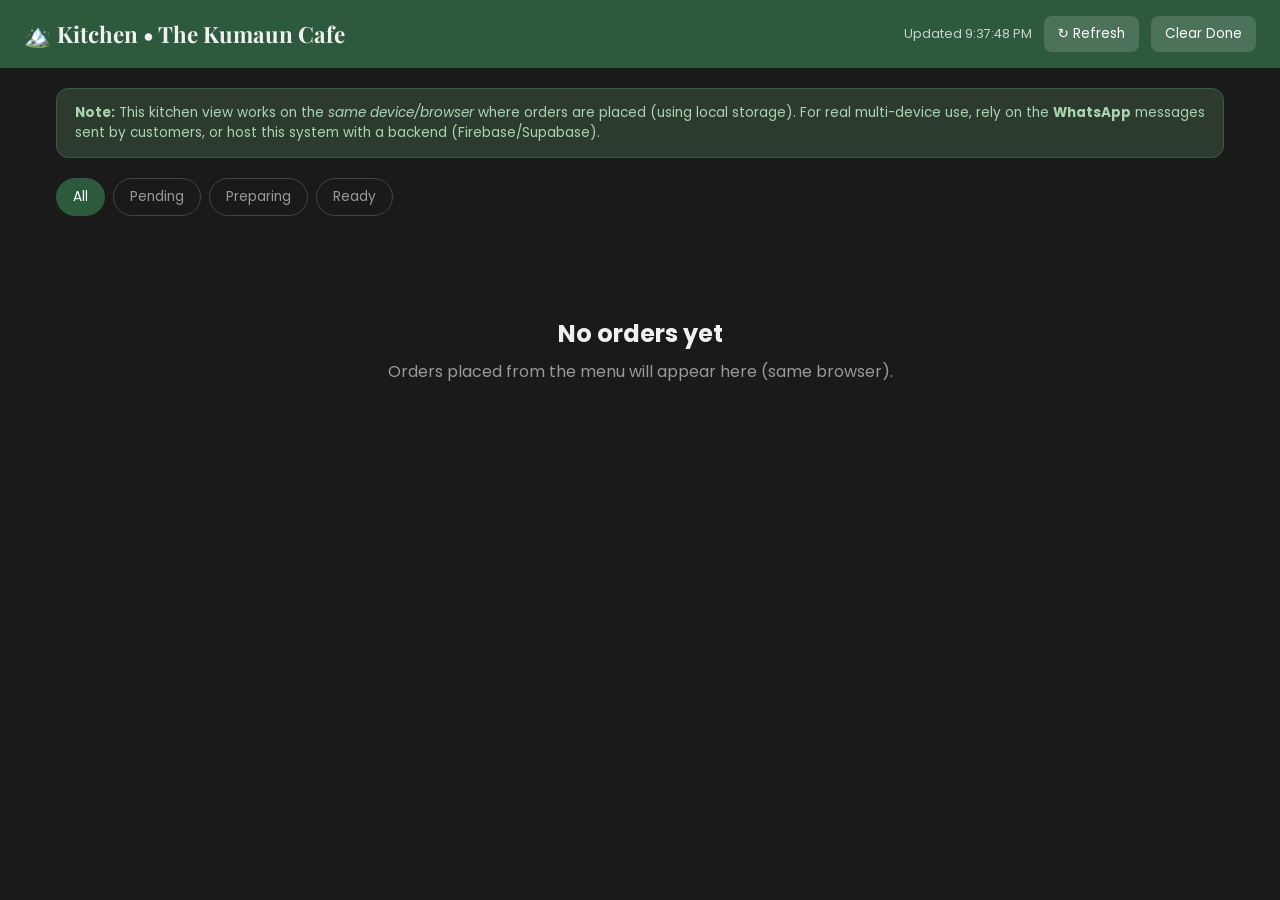
==== kitchen.html @ dc56b9aa "Add files via upload" ====
<!DOCTYPE html>
<html lang="en">
<head>
  <meta charset="UTF-8" />
  <meta name="viewport" content="width=device-width, initial-scale=1.0" />
  <title>Kitchen Display | The Kumaun Cafe</title>
  <link href="https://fonts.googleapis.com/css2?family=Playfair+Display:wght@600;700&family=Poppins:wght@400;500;600;700&display=swap" rel="stylesheet" />
  <style>
    :root {
      --primary: #2d5a3d;
      --accent: #c45c26;
      --bg: #1a1a1a;
      --card: #2a2a2a;
      --text: #f0f0f0;
      --muted: #999;
      --pending: #e6a817;
      --preparing: #3b82f6;
      --ready: #22c55e;
    }
    * { margin: 0; padding: 0; box-sizing: border-box; }
    body {
      font-family: 'Poppins', system-ui, sans-serif;
      background: var(--bg);
      color: var(--text);
      min-height: 100vh;
    }
    header {
      background: var(--primary);
      padding: 16px 24px;
      display: flex;
      align-items: center;
      justify-content: space-between;
      position: sticky;
      top: 0;
      z-index: 10;
    }
    header h1 {
      font-family: 'Playfair Display', serif;
      font-size: 1.4rem;
    }
    .header-actions {
      display: flex;
      gap: 12px;
      align-items: center;
    }
    .refresh-btn, .clear-btn {
      background: rgba(255,255,255,0.15);
      border: none;
      color: white;
      padding: 8px 14px;
      border-radius: 8px;
      cursor: pointer;
      font-family: inherit;
      font-size: 0.85rem;
    }
    .refresh-btn:hover, .clear-btn:hover { background: rgba(255,255,255,0.25); }
    .status {
      font-size: 0.8rem;
      opacity: 0.8;
    }
    .container {
      max-width: 1200px;
      margin: 0 auto;
      padding: 20px 16px;
    }
    .empty {
      text-align: center;
      padding: 80px 20px;
      color: var(--muted);
    }
    .empty h2 { margin-bottom: 8px; color: var(--text); }
    .orders-grid {
      display: grid;
      grid-template-columns: repeat(auto-fill, minmax(320px, 1fr));
      gap: 16px;
    }
    .order-card {
      background: var(--card);
      border-radius: 16px;
      padding: 18px;
      border-left: 5px solid var(--pending);
      animation: fadeIn 0.3s ease;
    }
    .order-card.preparing { border-left-color: var(--preparing); }
    .order-card.ready { border-left-color: var(--ready); }
    .order-card.completed { opacity: 0.5; }
    @keyframes fadeIn {
      from { opacity: 0; transform: translateY(10px); }
      to { opacity: 1; transform: translateY(0); }
    }
    .order-header {
      display: flex;
      justify-content: space-between;
      align-items: flex-start;
      margin-bottom: 12px;
    }
    .order-id {
      font-weight: 700;
      font-size: 1.1rem;
    }
    .order-meta {
      font-size: 0.8rem;
      color: var(--muted);
    }
    .table-badge {
      background: var(--accent);
      color: white;
      font-weight: 700;
      padding: 4px 12px;
      border-radius: 8px;
      font-size: 0.95rem;
    }
    .items-list {
      margin: 12px 0;
      font-size: 0.95rem;
    }
    .items-list li {
      list-style: none;
      padding: 4px 0;
      display: flex;
      justify-content: space-between;
    }
    .items-list .qty {
      font-weight: 600;
      color: var(--accent);
      margin-right: 8px;
    }
    .notes {
      background: #333;
      padding: 8px 12px;
      border-radius: 8px;
      font-size: 0.85rem;
      margin: 10px 0;
      color: #ffd54f;
    }
    .order-total {
      font-weight: 700;
      font-size: 1.15rem;
      margin: 12px 0;
      color: #4ade80;
    }
    .order-actions {
      display: flex;
      gap: 8px;
      flex-wrap: wrap;
    }
    .action-btn {
      flex: 1;
      min-width: 90px;
      padding: 10px;
      border: none;
      border-radius: 10px;
      font-weight: 600;
      font-size: 0.85rem;
      cursor: pointer;
      font-family: inherit;
      transition: opacity 0.2s;
    }
    .action-btn:hover { opacity: 0.85; }
    .btn-prepare { background: var(--preparing); color: white; }
    .btn-ready { background: var(--ready); color: white; }
    .btn-done { background: #555; color: white; }
    .btn-delete { background: #7f1d1d; color: white; }
    .filters {
      display: flex;
      gap: 8px;
      margin-bottom: 20px;
      flex-wrap: wrap;
    }
    .filter-btn {
      padding: 8px 16px;
      border-radius: 20px;
      border: 1px solid #444;
      background: transparent;
      color: var(--muted);
      cursor: pointer;
      font-family: inherit;
      font-size: 0.85rem;
    }
    .filter-btn.active {
      background: var(--primary);
      color: white;
      border-color: var(--primary);
    }
    .note-banner {
      background: #2d3a2e;
      border: 1px solid #3d5a40;
      border-radius: 12px;
      padding: 14px 18px;
      margin-bottom: 20px;
      font-size: 0.85rem;
      color: #a8d5b0;
    }
  </style>
</head>
<body>
  <header>
    <h1>🏔️ Kitchen • The Kumaun Cafe</h1>
    <div class="header-actions">
      <span class="status" id="lastUpdate">Live</span>
      <button class="refresh-btn" onclick="loadOrders()">↻ Refresh</button>
      <button class="clear-btn" onclick="clearCompleted()">Clear Done</button>
    </div>
  </header>

  <div class="container">
    <div class="note-banner">
      <strong>Note:</strong> This kitchen view works on the <em>same device/browser</em> where orders are placed (using local storage). 
      For real multi-device use, rely on the <strong>WhatsApp</strong> messages sent by customers, or host this system with a backend (Firebase/Supabase).
    </div>

    <div class="filters">
      <button class="filter-btn active" data-filter="all">All</button>
      <button class="filter-btn" data-filter="pending">Pending</button>
      <button class="filter-btn" data-filter="preparing">Preparing</button>
      <button class="filter-btn" data-filter="ready">Ready</button>
    </div>

    <div id="ordersContainer" class="orders-grid">
      <!-- Orders injected here -->
    </div>
  </div>

  <script>
    let currentFilter = "all";
    let orders = [];

    document.querySelectorAll(".filter-btn").forEach(btn => {
      btn.addEventListener("click", () => {
        document.querySelectorAll(".filter-btn").forEach(b => b.classList.remove("active"));
        btn.classList.add("active");
        currentFilter = btn.dataset.filter;
        renderOrders();
      });
    });

    function loadOrders() {
      try {
        orders = JSON.parse(localStorage.getItem("kumaun_orders") || "[]");
      } catch (e) {
        orders = [];
      }
      renderOrders();
      document.getElementById("lastUpdate").textContent = "Updated " + new Date().toLocaleTimeString();
    }

    function renderOrders() {
      const container = document.getElementById("ordersContainer");
      let filtered = orders;
      if (currentFilter !== "all") {
        filtered = orders.filter(o => o.status === currentFilter);
      }

      if (filtered.length === 0) {
        container.innerHTML = `
          <div class="empty" style="grid-column:1/-1">
            <h2>No orders yet</h2>
            <p>Orders placed from the menu will appear here (same browser).</p>
          </div>`;
        return;
      }

      container.innerHTML = filtered.map(order => {
        const itemsHtml = order.items.map(i =>
          `<li><span><span class="qty">${i.qty}×</span>${i.name}</span><span>₹${i.subtotal}</span></li>`
        ).join("");

        return `
          <div class="order-card ${order.status}">
            <div class="order-header">
              <div>
                <div class="order-id">${order.id}</div>
                <div class="order-meta">${order.time} • ${order.name}</div>
              </div>
              <div class="table-badge">T-${order.table}</div>
            </div>
            <ul class="items-list">${itemsHtml}</ul>
            ${order.notes ? `<div class="notes">📝 ${order.notes}</div>` : ""}
            <div class="order-total">Total: ₹${order.total}</div>
            <div class="order-actions">
              ${order.status === "pending" ? `<button class="action-btn btn-prepare" onclick="updateStatus('${order.id}','preparing')">Start Preparing</button>` : ""}
              ${order.status === "preparing" ? `<button class="action-btn btn-ready" onclick="updateStatus('${order.id}','ready')">Mark Ready</button>` : ""}
              ${order.status === "ready" ? `<button class="action-btn btn-done" onclick="updateStatus('${order.id}','completed')">Served ✓</button>` : ""}
              <button class="action-btn btn-delete" onclick="deleteOrder('${order.id}')">✕</button>
            </div>
          </div>
        `;
      }).join("");
    }

    function updateStatus(id, status) {
      orders = orders.map(o => o.id === id ? { ...o, status } : o);
      localStorage.setItem("kumaun_orders", JSON.stringify(orders));
      renderOrders();
    }

    function deleteOrder(id) {
      if (!confirm("Remove this order?")) return;
      orders = orders.filter(o => o.id !== id);
      localStorage.setItem("kumaun_orders", JSON.stringify(orders));
      renderOrders();
    }

    function clearCompleted() {
      orders = orders.filter(o => o.status !== "completed");
      localStorage.setItem("kumaun_orders", JSON.stringify(orders));
      renderOrders();
    }

    // Auto refresh every 5 seconds
    loadOrders();
    setInterval(loadOrders, 5000);
  </script>
</body>
</html>
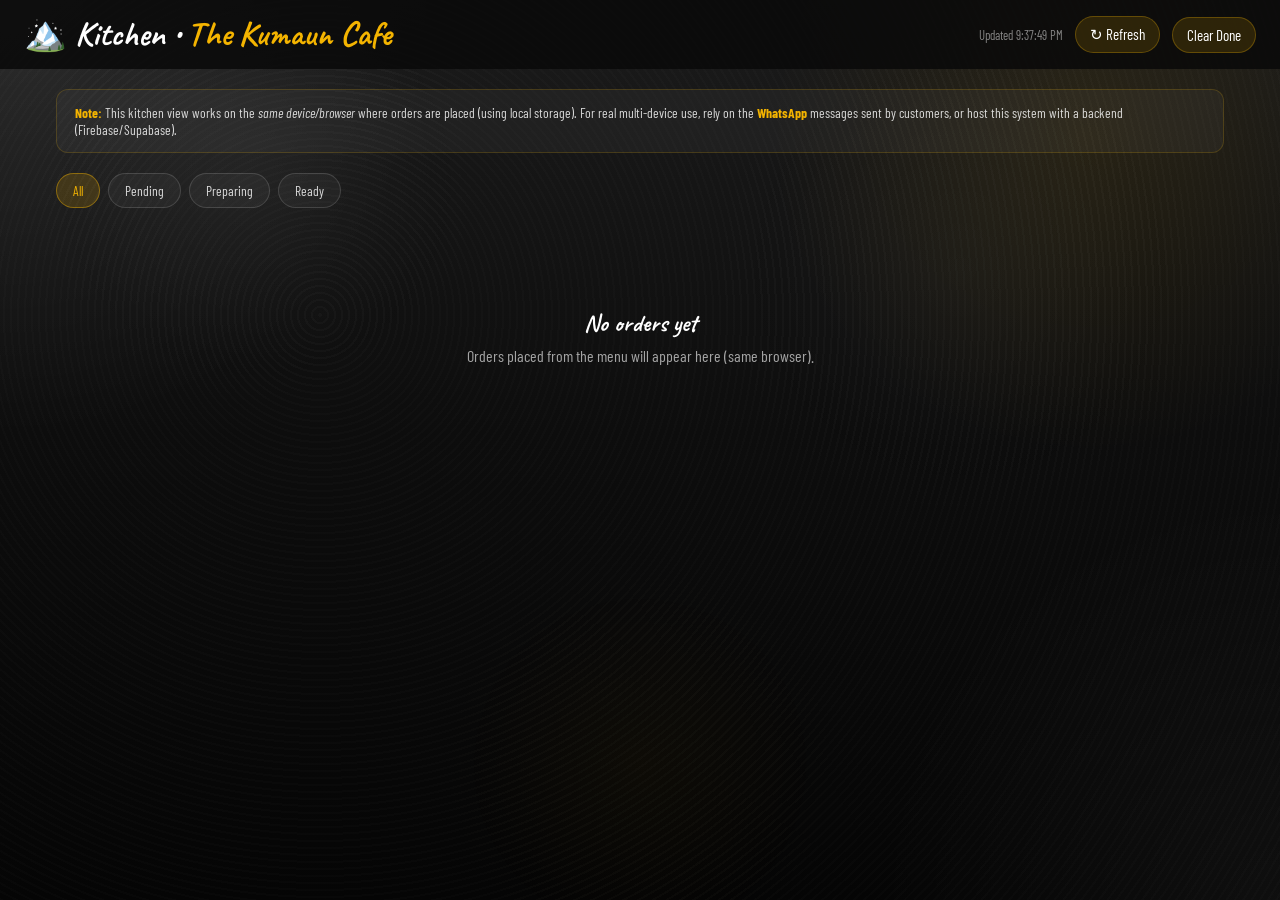
==== commit 8e149ea0: "Apply shared chalkboard theme Co-authored-by: BP127 <113278465+BP127@users.noreply.github.com>" ====
--- a/kitchen.html
+++ b/kitchen.html
@@ -4,28 +4,32 @@
   <meta charset="UTF-8" />
   <meta name="viewport" content="width=device-width, initial-scale=1.0" />
   <title>Kitchen Display | The Kumaun Cafe</title>
-  <link href="https://fonts.googleapis.com/css2?family=Playfair+Display:wght@600;700&family=Poppins:wght@400;500;600;700&display=swap" rel="stylesheet" />
+  <link rel="preconnect" href="https://fonts.googleapis.com" />
+  <link rel="preconnect" href="https://fonts.gstatic.com" crossorigin />
+  <link href="https://fonts.googleapis.com/css2?family=Barlow+Condensed:wght@400;500;600;700&family=Caveat:wght@600;700&display=swap" rel="stylesheet" />
+  <link rel="stylesheet" href="css/theme.css" />
   <style>
     :root {
-      --primary: #2d5a3d;
-      --accent: #c45c26;
-      --bg: #1a1a1a;
-      --card: #2a2a2a;
-      --text: #f0f0f0;
-      --muted: #999;
-      --pending: #e6a817;
-      --preparing: #3b82f6;
-      --ready: #22c55e;
+      --primary: rgba(244, 180, 0, 0.16);
+      --accent: #f4b400;
+      --bg: transparent;
+      --card: rgba(255, 255, 255, 0.05);
+      --text: #ffffff;
+      --text-soft: rgba(255, 255, 255, 0.82);
+      --muted: rgba(255, 255, 255, 0.62);
+      --pending: #f4b400;
+      --preparing: #60a5fa;
+      --ready: #4ade80;
     }
     * { margin: 0; padding: 0; box-sizing: border-box; }
     body {
-      font-family: 'Poppins', system-ui, sans-serif;
+      font-family: 'Barlow Condensed', 'Arial Narrow', Arial, sans-serif;
       background: var(--bg);
       color: var(--text);
       min-height: 100vh;
     }
     header {
-      background: var(--primary);
+      background: rgba(10, 10, 10, 0.86);
       padding: 16px 24px;
       display: flex;
       align-items: center;
@@ -35,8 +39,9 @@
       z-index: 10;
     }
     header h1 {
-      font-family: 'Playfair Display', serif;
-      font-size: 1.4rem;
+      font-family: 'Caveat', 'Segoe Print', cursive;
+      font-size: 2.15rem;
+      line-height: 0.95;
     }
     .header-actions {
       display: flex;
@@ -44,16 +49,16 @@
       align-items: center;
     }
     .refresh-btn, .clear-btn {
-      background: rgba(255,255,255,0.15);
-      border: none;
-      color: white;
+      background: rgba(244, 180, 0, 0.14);
+      border: 1px solid rgba(244, 180, 0, 0.28);
+      color: var(--text);
       padding: 8px 14px;
-      border-radius: 8px;
+      border-radius: 999px;
       cursor: pointer;
       font-family: inherit;
-      font-size: 0.85rem;
-    }
-    .refresh-btn:hover, .clear-btn:hover { background: rgba(255,255,255,0.25); }
+      font-size: 0.95rem;
+    }
+    .refresh-btn:hover, .clear-btn:hover { background: rgba(244, 180, 0, 0.24); }
     .status {
       font-size: 0.8rem;
       opacity: 0.8;
@@ -76,9 +81,11 @@
     }
     .order-card {
       background: var(--card);
-      border-radius: 16px;
+      border-radius: 20px;
       padding: 18px;
+      border: 1px solid rgba(255,255,255,0.08);
       border-left: 5px solid var(--pending);
+      box-shadow: var(--shadow-md);
       animation: fadeIn 0.3s ease;
     }
     .order-card.preparing { border-left-color: var(--preparing); }
@@ -103,8 +110,8 @@
       color: var(--muted);
     }
     .table-badge {
-      background: var(--accent);
-      color: white;
+      background: rgba(244, 180, 0, 0.16);
+      color: var(--accent);
       font-weight: 700;
       padding: 4px 12px;
       border-radius: 8px;
@@ -126,18 +133,18 @@
       margin-right: 8px;
     }
     .notes {
-      background: #333;
+      background: rgba(255, 255, 255, 0.06);
       padding: 8px 12px;
       border-radius: 8px;
       font-size: 0.85rem;
       margin: 10px 0;
-      color: #ffd54f;
+      color: var(--text-soft);
     }
     .order-total {
       font-weight: 700;
       font-size: 1.15rem;
       margin: 12px 0;
-      color: #4ade80;
+      color: var(--accent);
     }
     .order-actions {
       display: flex;
@@ -149,7 +156,7 @@
       min-width: 90px;
       padding: 10px;
       border: none;
-      border-radius: 10px;
+      border-radius: 999px;
       font-weight: 600;
       font-size: 0.85rem;
       cursor: pointer;
@@ -170,32 +177,32 @@
     .filter-btn {
       padding: 8px 16px;
       border-radius: 20px;
-      border: 1px solid #444;
-      background: transparent;
-      color: var(--muted);
+      border: 1px solid rgba(255,255,255,0.14);
+      background: rgba(255,255,255,0.04);
+      color: var(--text-soft);
       cursor: pointer;
       font-family: inherit;
       font-size: 0.85rem;
     }
     .filter-btn.active {
-      background: var(--primary);
-      color: white;
-      border-color: var(--primary);
+      background: rgba(244, 180, 0, 0.16);
+      color: var(--accent);
+      border-color: rgba(244, 180, 0, 0.42);
     }
     .note-banner {
-      background: #2d3a2e;
-      border: 1px solid #3d5a40;
+      background: rgba(255, 255, 255, 0.04);
+      border: 1px solid rgba(244, 180, 0, 0.18);
       border-radius: 12px;
       padding: 14px 18px;
       margin-bottom: 20px;
       font-size: 0.85rem;
-      color: #a8d5b0;
+      color: var(--text-soft);
     }
   </style>
 </head>
 <body>
   <header>
-    <h1>🏔️ Kitchen • The Kumaun Cafe</h1>
+    <h1>🏔️ Kitchen • <span class="title-accent">The Kumaun Cafe</span></h1>
     <div class="header-actions">
       <span class="status" id="lastUpdate">Live</span>
       <button class="refresh-btn" onclick="loadOrders()">↻ Refresh</button>
--- a/css/theme.css
+++ b/css/theme.css
@@ -0,0 +1,169 @@
+:root {
+  --bg-base: #080808;
+  --bg-elevated: rgba(18, 18, 18, 0.92);
+  --bg-soft: rgba(255, 255, 255, 0.05);
+  --bg-softer: rgba(255, 255, 255, 0.08);
+  --panel: rgba(17, 17, 17, 0.9);
+  --panel-strong: rgba(12, 12, 12, 0.96);
+  --panel-border: rgba(244, 180, 0, 0.2);
+  --text: #ffffff;
+  --text-soft: rgba(255, 255, 255, 0.82);
+  --text-muted: rgba(255, 255, 255, 0.62);
+  --accent: #f4b400;
+  --accent-soft: #ffd45a;
+  --shadow-lg: 0 20px 48px rgba(0, 0, 0, 0.45);
+  --shadow-md: 0 12px 28px rgba(0, 0, 0, 0.34);
+  --radius-lg: 22px;
+  --radius-md: 16px;
+  --radius-sm: 12px;
+}
+
+* {
+  box-sizing: border-box;
+}
+
+html {
+  color-scheme: dark;
+  background:
+    radial-gradient(circle at top left, rgba(255, 255, 255, 0.08), transparent 28%),
+    radial-gradient(circle at 85% 15%, rgba(244, 180, 0, 0.08), transparent 24%),
+    radial-gradient(circle at bottom right, rgba(255, 255, 255, 0.04), transparent 26%),
+    linear-gradient(180deg, #1b1b1b 0%, #0d0d0d 48%, #050505 100%);
+}
+
+body {
+  position: relative;
+  margin: 0;
+  min-height: 100vh;
+  color: var(--text);
+  font-family: 'Barlow Condensed', 'Arial Narrow', Arial, sans-serif;
+  background: transparent;
+}
+
+body::before {
+  content: '';
+  position: fixed;
+  inset: 0;
+  pointer-events: none;
+  background:
+    radial-gradient(circle at 20% 20%, rgba(255, 255, 255, 0.045), transparent 18%),
+    radial-gradient(circle at 75% 30%, rgba(255, 255, 255, 0.03), transparent 22%),
+    radial-gradient(circle at 50% 85%, rgba(244, 180, 0, 0.035), transparent 20%),
+    repeating-radial-gradient(circle at 25% 35%, rgba(255, 255, 255, 0.02) 0 2px, transparent 2px 7px);
+  opacity: 0.9;
+  z-index: -1;
+}
+
+img {
+  max-width: 100%;
+}
+
+a {
+  color: var(--text);
+  transition: color 0.2s ease;
+}
+
+a:hover {
+  color: var(--accent);
+}
+
+button,
+input,
+textarea {
+  font: inherit;
+}
+
+button {
+  transition: transform 0.18s ease, filter 0.18s ease, background-color 0.18s ease, border-color 0.18s ease;
+}
+
+button:hover {
+  filter: brightness(1.04);
+}
+
+button:active {
+  transform: translateY(1px);
+}
+
+button:focus-visible,
+a:focus-visible,
+input:focus-visible,
+textarea:focus-visible {
+  outline: 2px solid var(--accent);
+  outline-offset: 2px;
+}
+
+h1,
+h2,
+.handwritten-title,
+.handwritten-hero,
+.display-script {
+  font-family: 'Caveat', 'Segoe Print', 'Bradley Hand', cursive;
+}
+
+h3,
+h4,
+.section-heading,
+.item-name,
+.item-price,
+.category-title,
+.cat-btn,
+.btn-primary,
+.btn-secondary,
+.btn-whatsapp,
+.cart-total,
+.order-total,
+.order-id,
+.table-badge,
+.filter-btn,
+.action-btn,
+label {
+  font-family: 'Barlow Condensed', 'Arial Narrow', Arial, sans-serif;
+}
+
+.title-accent,
+.accent,
+.price,
+.highlight,
+.item-price,
+.cart-total strong,
+.order-total,
+.table-badge,
+.notes strong,
+.note-banner strong {
+  color: var(--accent);
+}
+
+.surface-card,
+.card,
+.order-card,
+.modal-content,
+.cart-sidebar {
+  background: var(--panel);
+  border: 1px solid rgba(255, 255, 255, 0.08);
+  box-shadow: var(--shadow-lg);
+}
+
+.muted,
+.subtle,
+.tagline,
+.hero-sub,
+.item-desc,
+.empty-cart,
+.footer,
+.footer-small,
+.modal-sub,
+.order-meta,
+.status,
+.sub,
+.instructions,
+.empty,
+.notes,
+.note-banner {
+  color: var(--text-muted);
+}
+
+::selection {
+  background: rgba(244, 180, 0, 0.3);
+  color: var(--text);
+}
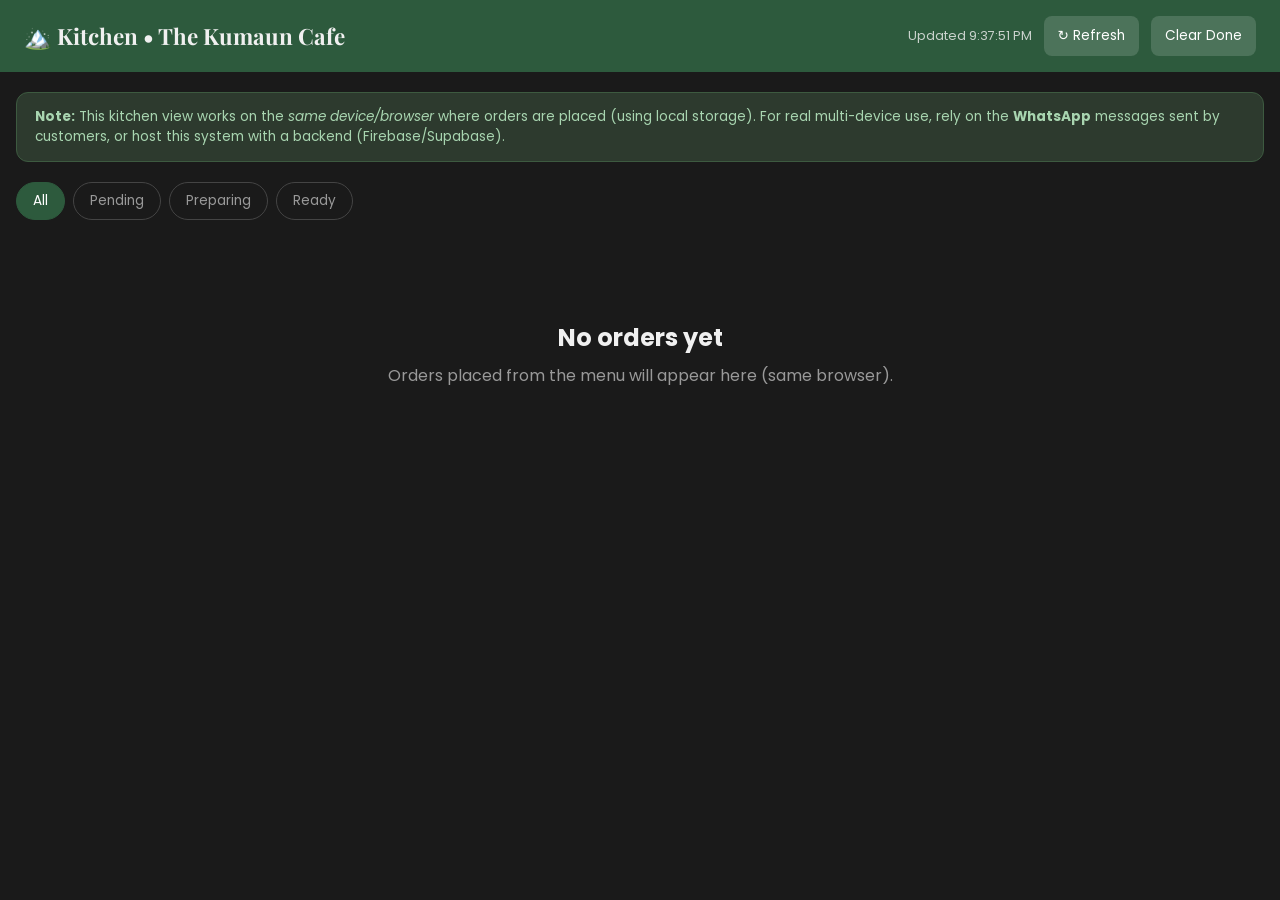
==== commit 9ba350ec: "Make menu, kitchen, and QR pages responsive Co-authored-by: BP127 <113278465+BP127@users.noreply.git" ====
--- a/kitchen.html
+++ b/kitchen.html
@@ -4,61 +4,61 @@
   <meta charset="UTF-8" />
   <meta name="viewport" content="width=device-width, initial-scale=1.0" />
   <title>Kitchen Display | The Kumaun Cafe</title>
-  <link rel="preconnect" href="https://fonts.googleapis.com" />
-  <link rel="preconnect" href="https://fonts.gstatic.com" crossorigin />
-  <link href="https://fonts.googleapis.com/css2?family=Barlow+Condensed:wght@400;500;600;700&family=Caveat:wght@600;700&display=swap" rel="stylesheet" />
-  <link rel="stylesheet" href="css/theme.css" />
+  <link href="https://fonts.googleapis.com/css2?family=Playfair+Display:wght@600;700&family=Poppins:wght@400;500;600;700&display=swap" rel="stylesheet" />
   <style>
     :root {
-      --primary: rgba(244, 180, 0, 0.16);
-      --accent: #f4b400;
-      --bg: transparent;
-      --card: rgba(255, 255, 255, 0.05);
-      --text: #ffffff;
-      --text-soft: rgba(255, 255, 255, 0.82);
-      --muted: rgba(255, 255, 255, 0.62);
-      --pending: #f4b400;
-      --preparing: #60a5fa;
-      --ready: #4ade80;
+      --primary: #2d5a3d;
+      --accent: #c45c26;
+      --bg: #1a1a1a;
+      --card: #2a2a2a;
+      --text: #f0f0f0;
+      --muted: #999;
+      --pending: #e6a817;
+      --preparing: #3b82f6;
+      --ready: #22c55e;
     }
     * { margin: 0; padding: 0; box-sizing: border-box; }
     body {
-      font-family: 'Barlow Condensed', 'Arial Narrow', Arial, sans-serif;
+      font-family: 'Poppins', system-ui, sans-serif;
       background: var(--bg);
       color: var(--text);
       min-height: 100vh;
+      overflow-x: hidden;
     }
     header {
-      background: rgba(10, 10, 10, 0.86);
+      background: var(--primary);
       padding: 16px 24px;
       display: flex;
       align-items: center;
       justify-content: space-between;
+      gap: 12px;
+      flex-wrap: wrap;
       position: sticky;
       top: 0;
       z-index: 10;
     }
     header h1 {
-      font-family: 'Caveat', 'Segoe Print', cursive;
-      font-size: 2.15rem;
-      line-height: 0.95;
+      font-family: 'Playfair Display', serif;
+      font-size: 1.4rem;
     }
     .header-actions {
       display: flex;
       gap: 12px;
       align-items: center;
+      flex-wrap: wrap;
     }
     .refresh-btn, .clear-btn {
-      background: rgba(244, 180, 0, 0.14);
-      border: 1px solid rgba(244, 180, 0, 0.28);
-      color: var(--text);
+      background: rgba(255,255,255,0.15);
+      border: none;
+      color: white;
       padding: 8px 14px;
-      border-radius: 999px;
+      min-height: 40px;
+      border-radius: 8px;
       cursor: pointer;
       font-family: inherit;
-      font-size: 0.95rem;
-    }
-    .refresh-btn:hover, .clear-btn:hover { background: rgba(244, 180, 0, 0.24); }
+      font-size: 0.85rem;
+    }
+    .refresh-btn:hover, .clear-btn:hover { background: rgba(255,255,255,0.25); }
     .status {
       font-size: 0.8rem;
       opacity: 0.8;
@@ -76,16 +76,14 @@
     .empty h2 { margin-bottom: 8px; color: var(--text); }
     .orders-grid {
       display: grid;
-      grid-template-columns: repeat(auto-fill, minmax(320px, 1fr));
+      grid-template-columns: repeat(auto-fill, minmax(280px, 1fr));
       gap: 16px;
     }
     .order-card {
       background: var(--card);
-      border-radius: 20px;
+      border-radius: 16px;
       padding: 18px;
-      border: 1px solid rgba(255,255,255,0.08);
       border-left: 5px solid var(--pending);
-      box-shadow: var(--shadow-md);
       animation: fadeIn 0.3s ease;
     }
     .order-card.preparing { border-left-color: var(--preparing); }
@@ -110,8 +108,8 @@
       color: var(--muted);
     }
     .table-badge {
-      background: rgba(244, 180, 0, 0.16);
-      color: var(--accent);
+      background: var(--accent);
+      color: white;
       font-weight: 700;
       padding: 4px 12px;
       border-radius: 8px;
@@ -133,18 +131,18 @@
       margin-right: 8px;
     }
     .notes {
-      background: rgba(255, 255, 255, 0.06);
+      background: #333;
       padding: 8px 12px;
       border-radius: 8px;
       font-size: 0.85rem;
       margin: 10px 0;
-      color: var(--text-soft);
+      color: #ffd54f;
     }
     .order-total {
       font-weight: 700;
       font-size: 1.15rem;
       margin: 12px 0;
-      color: var(--accent);
+      color: #4ade80;
     }
     .order-actions {
       display: flex;
@@ -156,7 +154,7 @@
       min-width: 90px;
       padding: 10px;
       border: none;
-      border-radius: 999px;
+      border-radius: 10px;
       font-weight: 600;
       font-size: 0.85rem;
       cursor: pointer;
@@ -177,32 +175,61 @@
     .filter-btn {
       padding: 8px 16px;
       border-radius: 20px;
-      border: 1px solid rgba(255,255,255,0.14);
-      background: rgba(255,255,255,0.04);
-      color: var(--text-soft);
+      border: 1px solid #444;
+      background: transparent;
+      color: var(--muted);
       cursor: pointer;
       font-family: inherit;
       font-size: 0.85rem;
     }
     .filter-btn.active {
-      background: rgba(244, 180, 0, 0.16);
-      color: var(--accent);
-      border-color: rgba(244, 180, 0, 0.42);
+      background: var(--primary);
+      color: white;
+      border-color: var(--primary);
     }
     .note-banner {
-      background: rgba(255, 255, 255, 0.04);
-      border: 1px solid rgba(244, 180, 0, 0.18);
+      background: #2d3a2e;
+      border: 1px solid #3d5a40;
       border-radius: 12px;
       padding: 14px 18px;
       margin-bottom: 20px;
       font-size: 0.85rem;
-      color: var(--text-soft);
+      color: #a8d5b0;
+    }
+    @media (max-width: 480px) {
+      header {
+        padding: 12px 14px;
+      }
+      header h1 {
+        font-size: 1.1rem;
+      }
+      .header-actions {
+        width: 100%;
+        justify-content: space-between;
+      }
+      .status {
+        width: 100%;
+      }
+      .container {
+        padding: 16px 12px;
+      }
+      .orders-grid {
+        grid-template-columns: 1fr;
+      }
+      .order-card {
+        padding: 14px;
+      }
+    }
+    @media (min-width: 1024px) {
+      .container {
+        max-width: 1320px;
+      }
     }
   </style>
 </head>
 <body>
   <header>
-    <h1>🏔️ Kitchen • <span class="title-accent">The Kumaun Cafe</span></h1>
+    <h1>🏔️ Kitchen • The Kumaun Cafe</h1>
     <div class="header-actions">
       <span class="status" id="lastUpdate">Live</span>
       <button class="refresh-btn" onclick="loadOrders()">↻ Refresh</button>
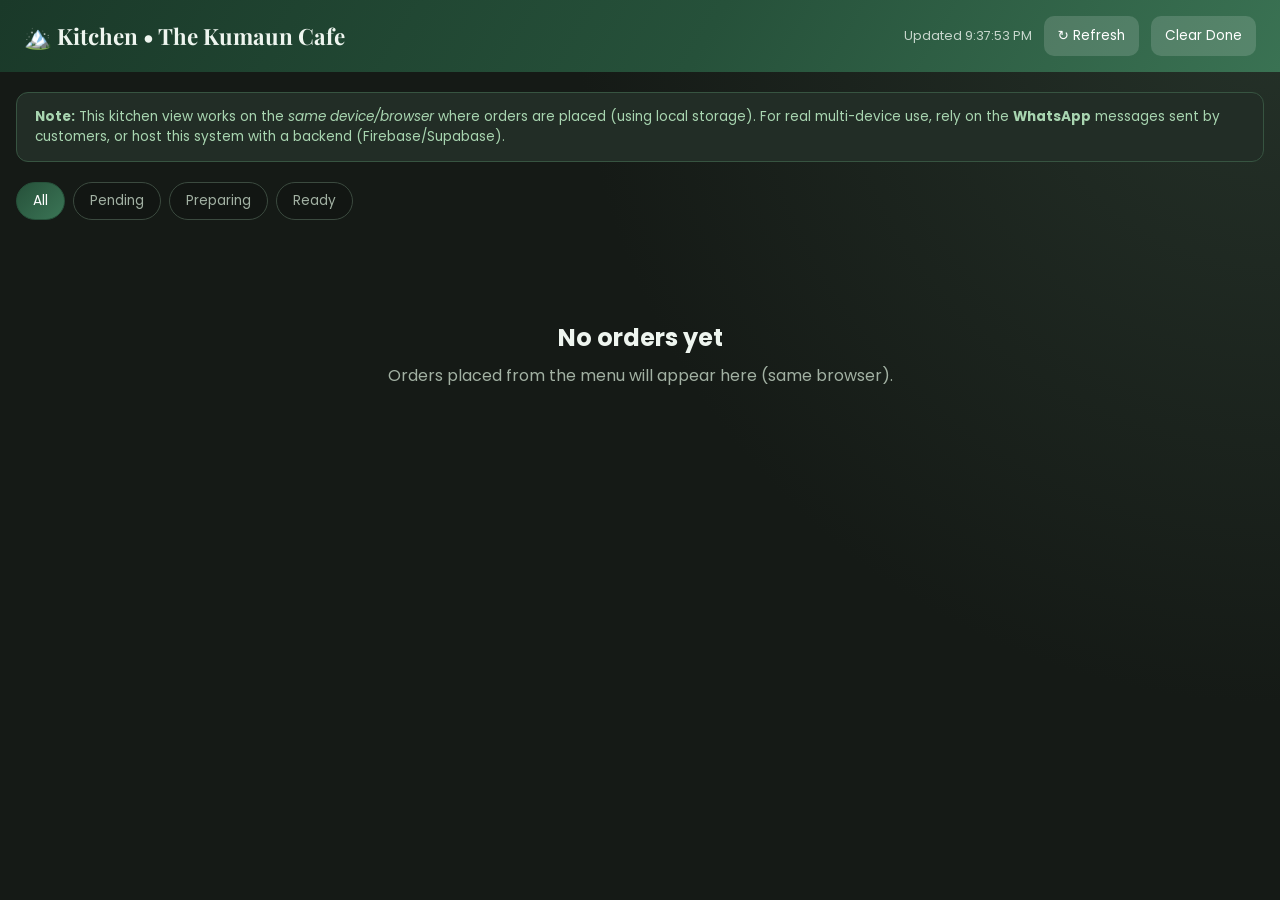
==== commit 7ba9fb4f: "feat: modernize cafe UI styling and circular dish visuals Co-authored-by: BP127 <113278465+BP127@use" ====
--- a/kitchen.html
+++ b/kitchen.html
@@ -7,26 +7,27 @@
   <link href="https://fonts.googleapis.com/css2?family=Playfair+Display:wght@600;700&family=Poppins:wght@400;500;600;700&display=swap" rel="stylesheet" />
   <style>
     :root {
-      --primary: #2d5a3d;
-      --accent: #c45c26;
-      --bg: #1a1a1a;
-      --card: #2a2a2a;
-      --text: #f0f0f0;
-      --muted: #999;
-      --pending: #e6a817;
-      --preparing: #3b82f6;
-      --ready: #22c55e;
+      --primary: #26513a;
+      --accent: #d4742f;
+      --bg: #151a16;
+      --card: #1f2721;
+      --text: #eef5ef;
+      --muted: #a2b1a3;
+      --pending: #f1b81c;
+      --preparing: #5396ff;
+      --ready: #2fd06d;
+      --line: #2f3c33;
     }
     * { margin: 0; padding: 0; box-sizing: border-box; }
     body {
       font-family: 'Poppins', system-ui, sans-serif;
-      background: var(--bg);
+      background: radial-gradient(circle at top right, #253229 0%, transparent 45%), var(--bg);
       color: var(--text);
       min-height: 100vh;
       overflow-x: hidden;
     }
     header {
-      background: var(--primary);
+      background: linear-gradient(120deg, #1a3929 0%, var(--primary) 55%, #3a7253 100%);
       padding: 16px 24px;
       display: flex;
       align-items: center;
@@ -53,12 +54,13 @@
       color: white;
       padding: 8px 14px;
       min-height: 40px;
-      border-radius: 8px;
+      border-radius: 10px;
       cursor: pointer;
       font-family: inherit;
       font-size: 0.85rem;
-    }
-    .refresh-btn:hover, .clear-btn:hover { background: rgba(255,255,255,0.25); }
+      transition: background 0.2s ease, transform 0.2s ease;
+    }
+    .refresh-btn:hover, .clear-btn:hover { background: rgba(255,255,255,0.25); transform: translateY(-1px); }
     .status {
       font-size: 0.8rem;
       opacity: 0.8;
@@ -81,11 +83,15 @@
     }
     .order-card {
       background: var(--card);
-      border-radius: 16px;
+      border-radius: 18px;
       padding: 18px;
       border-left: 5px solid var(--pending);
       animation: fadeIn 0.3s ease;
-    }
+      border: 1px solid var(--line);
+      box-shadow: 0 12px 28px rgba(0, 0, 0, 0.18);
+      transition: transform 0.2s ease, box-shadow 0.2s ease;
+    }
+    .order-card:hover { transform: translateY(-2px); box-shadow: 0 16px 34px rgba(0, 0, 0, 0.24); }
     .order-card.preparing { border-left-color: var(--preparing); }
     .order-card.ready { border-left-color: var(--ready); }
     .order-card.completed { opacity: 0.5; }
@@ -131,7 +137,7 @@
       margin-right: 8px;
     }
     .notes {
-      background: #333;
+      background: #2a342d;
       padding: 8px 12px;
       border-radius: 8px;
       font-size: 0.85rem;
@@ -154,14 +160,14 @@
       min-width: 90px;
       padding: 10px;
       border: none;
-      border-radius: 10px;
+      border-radius: 11px;
       font-weight: 600;
       font-size: 0.85rem;
       cursor: pointer;
       font-family: inherit;
-      transition: opacity 0.2s;
-    }
-    .action-btn:hover { opacity: 0.85; }
+      transition: opacity 0.2s, transform 0.2s;
+    }
+    .action-btn:hover { opacity: 0.9; transform: translateY(-1px); }
     .btn-prepare { background: var(--preparing); color: white; }
     .btn-ready { background: var(--ready); color: white; }
     .btn-done { background: #555; color: white; }
@@ -175,21 +181,21 @@
     .filter-btn {
       padding: 8px 16px;
       border-radius: 20px;
-      border: 1px solid #444;
-      background: transparent;
+      border: 1px solid #3b4a3f;
+      background: rgba(0,0,0,0.15);
       color: var(--muted);
       cursor: pointer;
       font-family: inherit;
       font-size: 0.85rem;
     }
     .filter-btn.active {
-      background: var(--primary);
+      background: linear-gradient(135deg, var(--primary) 0%, #3b7556 100%);
       color: white;
       border-color: var(--primary);
     }
     .note-banner {
-      background: #2d3a2e;
-      border: 1px solid #3d5a40;
+      background: #222d26;
+      border: 1px solid #375441;
       border-radius: 12px;
       padding: 14px 18px;
       margin-bottom: 20px;
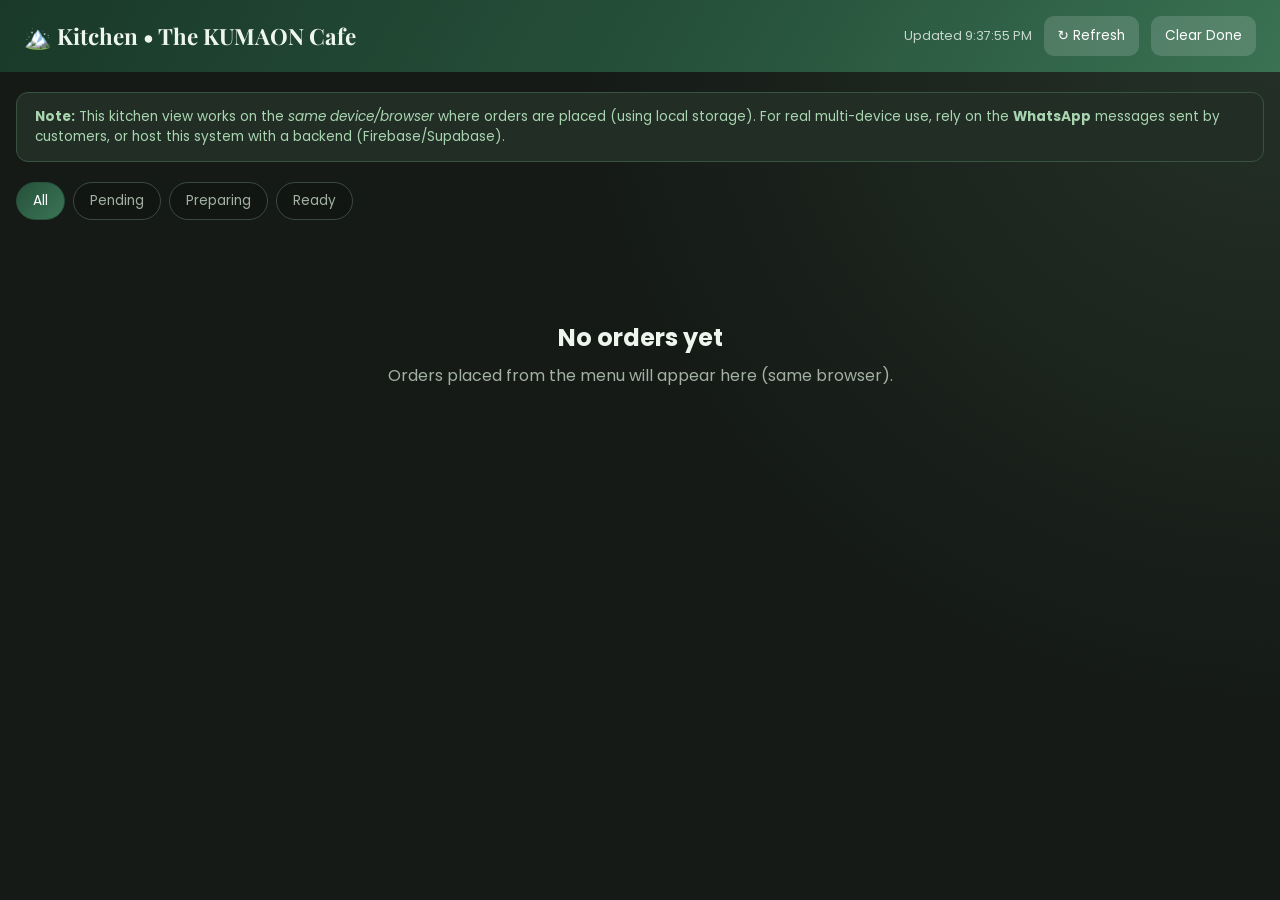
==== commit 57b93af2: "Implement branding, image mapping, and floating quick checkout CTA Co-authored-by: BP127 <113278465+" ====
--- a/kitchen.html
+++ b/kitchen.html
@@ -3,7 +3,7 @@
 <head>
   <meta charset="UTF-8" />
   <meta name="viewport" content="width=device-width, initial-scale=1.0" />
-  <title>Kitchen Display | The Kumaun Cafe</title>
+  <title>Kitchen Display | The KUMAON Cafe</title>
   <link href="https://fonts.googleapis.com/css2?family=Playfair+Display:wght@600;700&family=Poppins:wght@400;500;600;700&display=swap" rel="stylesheet" />
   <style>
     :root {
@@ -235,7 +235,7 @@
 </head>
 <body>
   <header>
-    <h1>🏔️ Kitchen • The Kumaun Cafe</h1>
+    <h1>🏔️ Kitchen • The KUMAON Cafe</h1>
     <div class="header-actions">
       <span class="status" id="lastUpdate">Live</span>
       <button class="refresh-btn" onclick="loadOrders()">↻ Refresh</button>
